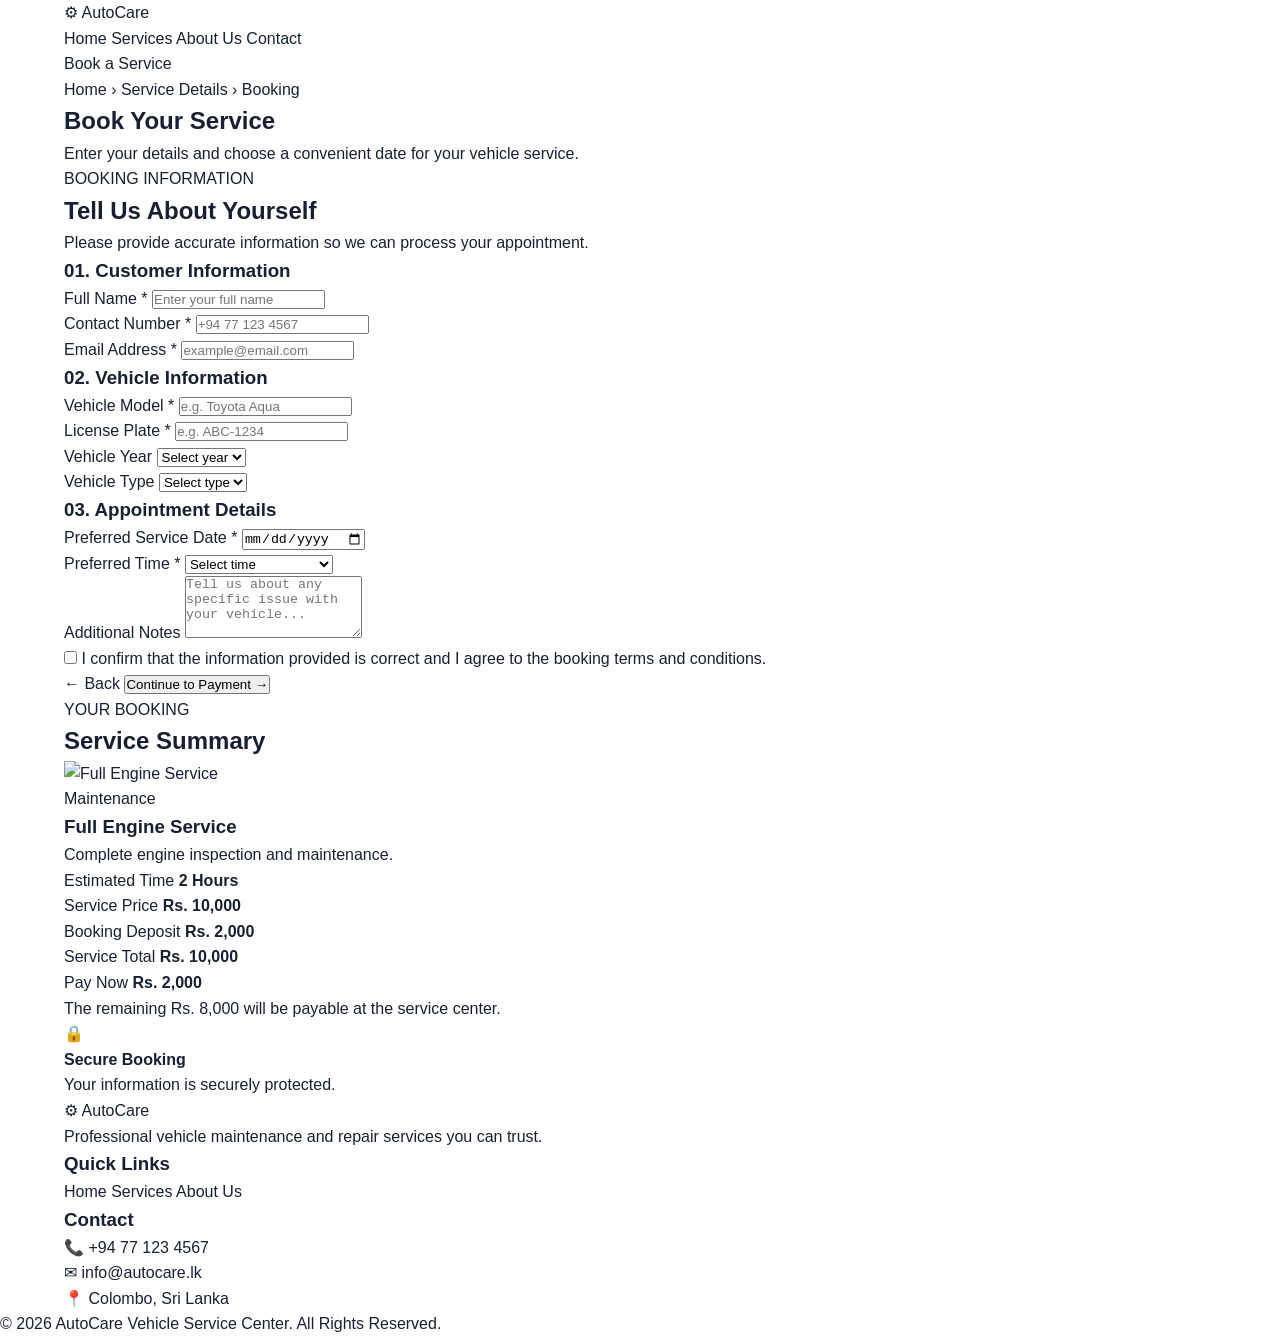
==== Front End/booking.html @ 204fd4e4 "Merge pull request #7 from LahiruDevinda/main uyu" ====
<!DOCTYPE html>
<html lang="en">

<head>
    <meta charset="UTF-8">

    <meta name="viewport" content="width=device-width, initial-scale=1.0">



    <title>Book a Service | AutoCare</title>


    <link rel="stylesheet" href="css/global.css">
    <link rel="stylesheet" href="css/footer.css">
    <link rel="stylesheet" href="css/header.css">
    <link rel="stylesheet" href="css/booking.css">

</head>


<body>
    <header class="header">
        <div class="container navbar">
            <a href="index.html" class="logo">
                <span class="logo-icon">⚙</span>
                <span>AutoCare</span>
            </a>

            <nav class="nav-links">
                <a href="index.html">Home</a>
                <a href="index.html#services" class="active">Services</a>
                <a href="index.html#about">About Us</a>
                <a href="index.html#contact">Contact</a>
            </nav>

            <a href="index.html#services" class="nav-button">
                Book a Service
            </a>
        </div>
    </header>

    <section class="page-header">
        <div class="container">
            <div class="breadcrumb">
                <a href="index.html">Home</a>
                <span>›</span>
                <a id="breadcrumb-service-link" href="serviceDetails.html">Service Details</a>
                <span>›</span>
                <span>Booking</span>
            </div>

            <h1>Book Your Service</h1>
            <p>Enter your details and choose a convenient date for your vehicle service.</p>
        </div>
    </section>

    <main class="booking-section">
        <div class="container booking-layout">
            <div class="booking-form-card">
                <div class="form-header">
                    <span class="section-tag">BOOKING INFORMATION</span>
                    <h2>Tell Us About Yourself</h2>
                    <p>Please provide accurate information so we can process your appointment.</p>
                </div>

                <div class="form-section">
                    <h3>01. Customer Information</h3>
                    <div class="form-grid">
                        <div class="form-group">
                            <label for="fullName">Full Name <span>*</span></label>
                            <input type="text" id="fullName" name="fullName" placeholder="Enter your full name" required>
                        </div>

                        <div class="form-group">
                            <label for="phone">Contact Number <span>*</span></label>
                            <input type="tel" id="phone" name="phone" placeholder="+94 77 123 4567" required>
                        </div>

                        <div class="form-group full-width">
                            <label for="email">Email Address <span>*</span></label>
                            <input type="email" id="email" name="email" placeholder="example@email.com" required>
                        </div>
                    </div>
                </div>

                <div class="form-section">
                    <h3>02. Vehicle Information</h3>
                    <div class="form-grid">
                        <div class="form-group">
                            <label for="vehicleModel">Vehicle Model <span>*</span></label>
                            <input type="text" id="vehicleModel" name="vehicleModel" placeholder="e.g. Toyota Aqua" required>
                        </div>

                        <div class="form-group">
                            <label for="licensePlate">License Plate <span>*</span></label>
                            <input type="text" id="licensePlate" name="licensePlate" placeholder="e.g. ABC-1234" required>
                        </div>

                        <div class="form-group">
                            <label for="vehicleYear">Vehicle Year</label>
                            <select id="vehicleYear" name="vehicleYear">
                                <option value="">Select year</option>
                                <option>2026</option>
                                <option>2025</option>
                                <option>2024</option>
                                <option>2023</option>
                                <option>2022</option>
                                <option>2021</option>
                                <option>2020</option>
                                <option>2019</option>
                                <option>2018</option>
                                <option>2017</option>
                                <option>2016</option>
                                <option>2015</option>
                                <option>2014</option>
                                <option>2013</option>
                                <option>2012</option>
                                <option>2011</option>
                                <option>2010</option>
                            </select>
                        </div>

                        <div class="form-group">
                            <label for="vehicleType">Vehicle Type</label>
                            <select id="vehicleType" name="vehicleType">
                                <option value="">Select type</option>
                                <option value="car">Car</option>
                                <option value="suv">SUV</option>
                                <option value="van">Van</option>
                                <option value="motorcycle">Motorcycle</option>
                            </select>
                        </div>
                    </div>
                </div>

                <div class="form-section">
                    <h3>03. Appointment Details</h3>
                    <div class="form-grid">
                        <div class="form-group">
                            <label for="bookingDate">Preferred Service Date <span>*</span></label>
                            <input type="date" id="bookingDate" name="bookingDate" required>
                        </div>

                        <div class="form-group">
                            <label for="timeSlot">Preferred Time <span>*</span></label>
                            <select id="timeSlot" name="timeSlot" required>
                                <option value="">Select time</option>
                                <option>08:00 AM - 10:00 AM</option>
                                <option>10:00 AM - 12:00 PM</option>
                                <option>01:00 PM - 03:00 PM</option>
                                <option>03:00 PM - 05:00 PM</option>
                            </select>
                        </div>

                        <div class="form-group full-width">
                            <label for="notes">Additional Notes</label>
                            <textarea id="notes" name="notes" rows="4" placeholder="Tell us about any specific issue with your vehicle..."></textarea>
                        </div>
                    </div>
                </div>

                <div class="terms">
                    <label class="checkbox-container">
                        <input type="checkbox" id="terms" required>
                        <span class="checkmark"></span>
                        <span class="terms-text">
                            I confirm that the information provided is correct and I agree to the booking terms and conditions.
                        </span>
                    </label>
                </div>

                <div class="form-actions">
                    <a id="back-button" href="serviceDetails.html" class="back-button">← Back</a>

                    <button type="submit" class="continue-button">
                        Continue to Payment
                        <span>→</span>
                    </button>
                </div>
            </div>

            <!-- Summary Card -->
            <aside class="summary-card">
                <div class="summary-header">
                    <span class="small-label">YOUR BOOKING</span>
                    <h2>Service Summary</h2>
                </div>

                <div class="selected-service">
                    <img id="summary-img" src="images/full engine.jpg" alt="Service Image">
                    <div>
                        <span id="summary-category" class="service-category">Maintenance</span>
                        <h3 id="summary-name">Full Engine Service</h3>
                        <p id="summary-desc">Complete engine inspection and maintenance.</p>
                    </div>
                </div>

                <div class="summary-details">
                    <div class="summary-row">
                        <span>Estimated Time</span>
                        <strong id="summary-time">2 Hours</strong>
                    </div>

                    <div class="summary-row">
                        <span>Service Price</span>
                        <strong id="summary-price">Rs. 10,000</strong>
                    </div>

                    <div class="summary-row">
                        <span>Booking Deposit</span>
                        <strong id="summary-deposit">Rs. 2,000</strong>
                    </div>
                </div>

                <div class="payment-summary">
                    <div class="payment-row">
                        <span>Service Total</span>
                        <strong id="summary-total">Rs. 10,000</strong>
                    </div>

                    <div class="payment-row deposit">
                        <span>Pay Now</span>
                        <strong id="summary-pay-now">Rs. 2,000</strong>
                    </div>

                    <p id="summary-balance-note">
                        The remaining Rs. 8,000 will be payable at the service center.
                    </p>
                </div>

                <div class="secure-box">
                    <span class="secure-icon">🔒</span>
                    <div>
                        <strong>Secure Booking</strong>
                        <p>Your information is securely protected.</p>
                    </div>
                </div>
            </aside>
        </div>
    </main>

    <footer class="footer">
        <div class="container footer-content">
            <div class="footer-brand">
                <a href="index.html" class="logo">
                    <span class="logo-icon">⚙</span>
                    <span>AutoCare</span>
                </a>
                <p>Professional vehicle maintenance and repair services you can trust.</p>
            </div>

            <div class="footer-column">
                <h3>Quick Links</h3>
                <a href="index.html">Home</a>
                <a href="index.html#services">Services</a>
                <a href="index.html#about">About Us</a>
            </div>

            <div class="footer-column">
                <h3>Contact</h3>
                <p>📞 +94 77 123 4567</p>
                <p>✉ info@autocare.lk</p>
                <p>📍 Colombo, Sri Lanka</p>
            </div>
        </div>

        <div class="footer-bottom">
            <p>© 2026 AutoCare Vehicle Service Center. All Rights Reserved.</p>
        </div>
    </footer>

    <script src="../Backend/booking.js"></script>

</body>

</html>
---- Front End/css/global.css ----
* {
    margin: 0;
    padding: 0;
    box-sizing: border-box;
    scroll-behavior: smooth;
    animation: fadeIn 0.5s ease-in-out;
}

html {
    scroll-behavior: smooth;
}

body {
    font-family: Arial, Helvetica, sans-serif;
    color: #172033;
    background-color: #ffffff;
    line-height: 1.6;
}

a {
    text-decoration: none;
    color: inherit;
}

img {
    display: block;
    width: 100%;
}

.container {
    width: 90%;
    max-width: 1200px;
    margin: 0 auto;
}

@keyframes fadeIn {
    from {
        opacity: 0;
        transform: translateY(10px);
    }
    to {
        opacity: 1;
        transform: translateY(0);
    }
}
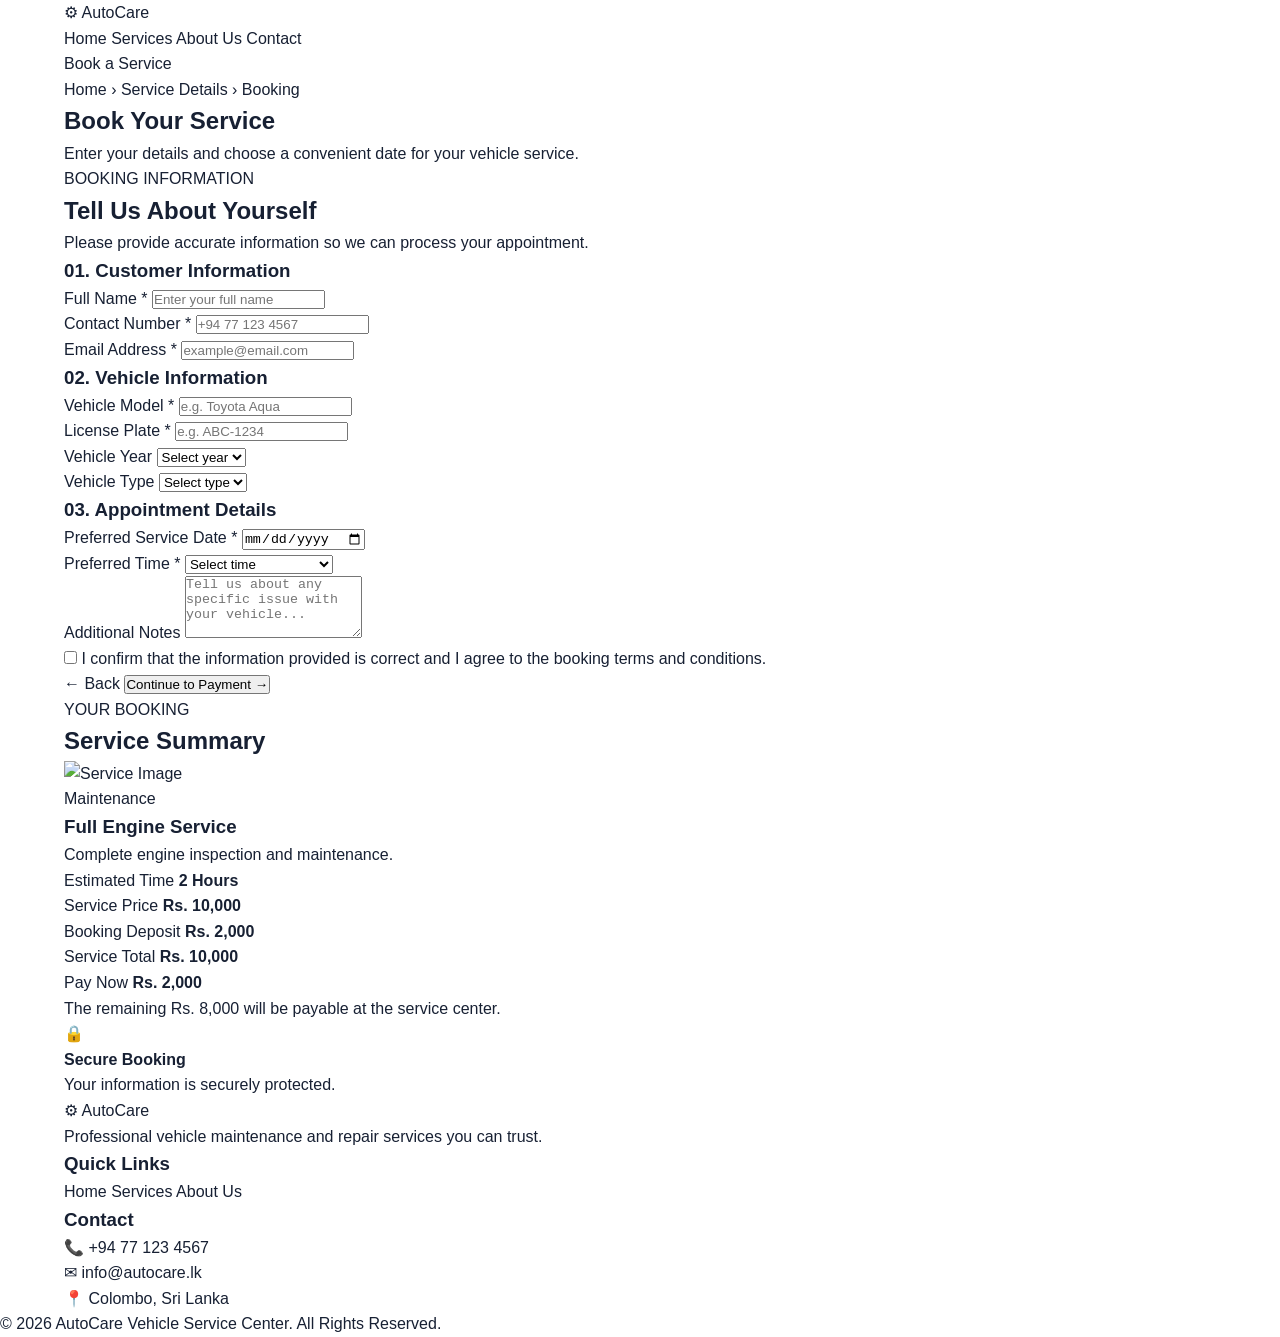
==== commit b109b1b2: "Merge pull request #9 from LahiruDevinda/main initial change 2" ====
--- a/Front End/booking.html
+++ b/Front End/booking.html
@@ -6,10 +6,7 @@
 
     <meta name="viewport" content="width=device-width, initial-scale=1.0">
 
-
-
     <title>Book a Service | AutoCare</title>
-
 
     <link rel="stylesheet" href="css/global.css">
     <link rel="stylesheet" href="css/footer.css">
@@ -17,7 +14,6 @@
     <link rel="stylesheet" href="css/booking.css">
 
 </head>
-
 
 <body>
     <header class="header">
@@ -56,7 +52,11 @@
     </section>
 
     <main class="booking-section">
-        <div class="container booking-layout">
+        
+        <form action="../Backend/saveBooking.php" method="POST" class="container booking-layout">
+            
+            <input type="hidden" id="serviceKeyInput" name="service" value="full-engine">
+
             <div class="booking-form-card">
                 <div class="form-header">
                     <span class="section-tag">BOOKING INFORMATION</span>
@@ -237,7 +237,7 @@
                     </div>
                 </div>
             </aside>
-        </div>
+        </form>
     </main>
 
     <footer class="footer">
@@ -272,6 +272,16 @@
 
     <script src="../Backend/booking.js"></script>
 
+    <script>
+        document.addEventListener('DOMContentLoaded', () => {
+            const urlParams = new URLSearchParams(window.location.search);
+            const serviceKey = urlParams.get('service') || 'full-engine';
+            const hiddenInput = document.getElementById('serviceKeyInput');
+            if (hiddenInput) {
+                hiddenInput.value = serviceKey;
+            }
+        });
+    </script>
 </body>
 
 </html>
